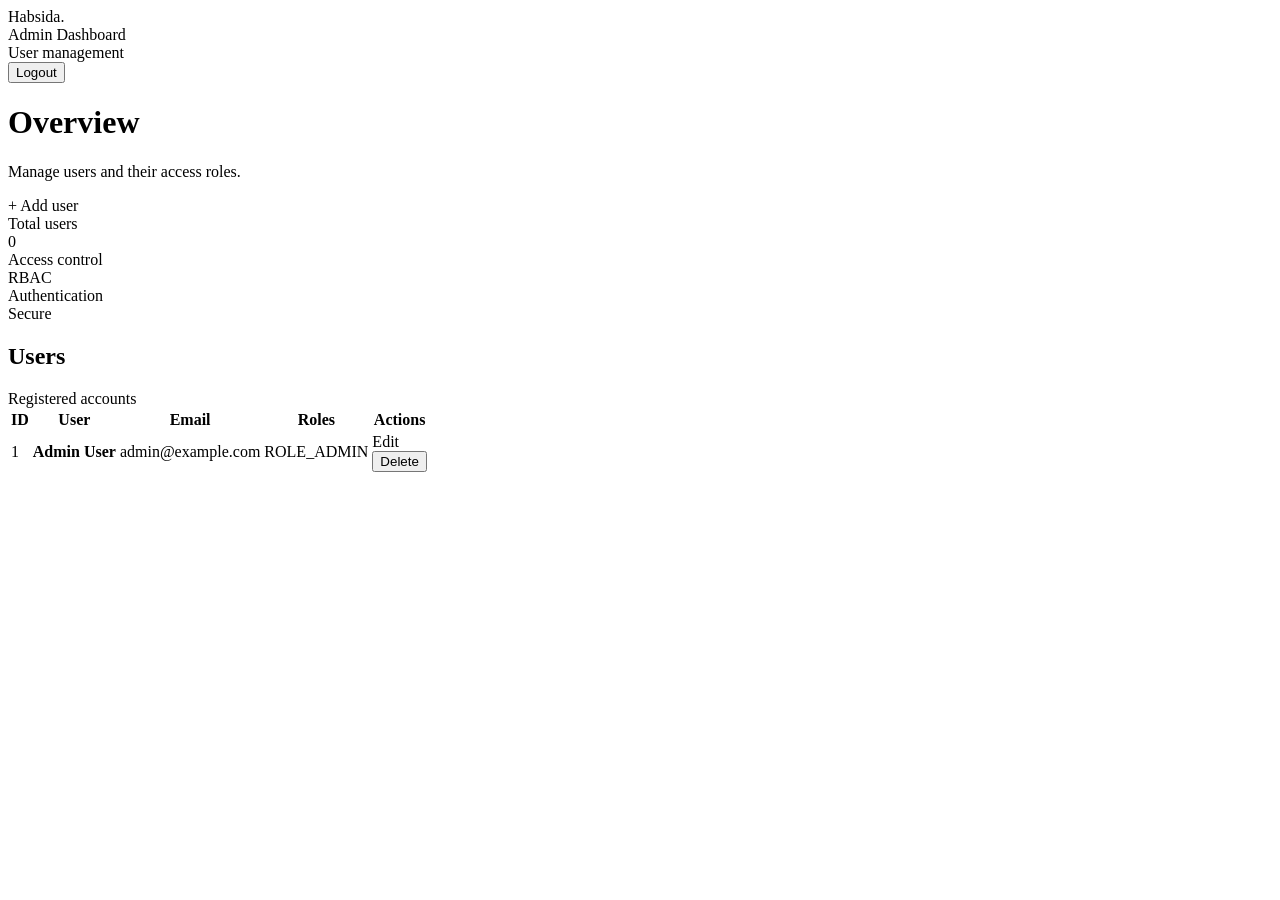
==== src/main/resources/templates/admin.html @ 2ce230bf "Admin and user roles task completed" ====
<!DOCTYPE html>
<html lang="en"
      xmlns:th="http://www.thymeleaf.org">

<head>
    <meta charset="UTF-8">
    <meta name="viewport"
          content="width=device-width, initial-scale=1.0">

    <title>Admin Dashboard</title>

    <link rel="stylesheet"
          th:href="@{/css/style.css}">
</head>

<body>

<div class="dashboard">

    <header class="topbar">

        <div class="topbar-left">

            <div class="brand">
                Habsida<span>.</span>
            </div>

            <div>
                <div class="page-title">
                    Admin Dashboard
                </div>

                <div class="page-subtitle">
                    User management
                </div>
            </div>

        </div>

        <form class="logout-form"
              th:action="@{/logout}"
              method="post">

            <button class="logout-btn"
                    type="submit">
                Logout
            </button>

        </form>

    </header>

    <main class="dashboard-container">

        <div class="dashboard-header">

            <div>
                <h1>Overview</h1>

                <p>
                    Manage users and their access roles.
                </p>
            </div>

            <a class="btn btn-primary"
               th:href="@{/admin/new}">
                + Add user
            </a>

        </div>

        <div class="stats">

            <div class="stat-card">

                <div class="stat-label">
                    Total users
                </div>

                <div class="stat-value"
                     th:text="${users.size()}">
                    0
                </div>

            </div>

            <div class="stat-card">

                <div class="stat-label">
                    Access control
                </div>

                <div class="stat-value">
                    RBAC
                </div>

            </div>

            <div class="stat-card">

                <div class="stat-label">
                    Authentication
                </div>

                <div class="stat-value">
                    Secure
                </div>

            </div>

        </div>

        <div class="card">

            <div class="card-header">

                <h2>Users</h2>

                <span class="page-subtitle">
                    Registered accounts
                </span>

            </div>

            <div class="table-wrapper">

                <table>

                    <thead>

                    <tr>
                        <th>ID</th>
                        <th>User</th>
                        <th>Email</th>
                        <th>Roles</th>
                        <th>Actions</th>
                    </tr>

                    </thead>

                    <tbody>

                    <tr th:each="user : ${users}">

                        <td th:text="${user.id}">
                            1
                        </td>

                        <td>
                            <strong
                                    th:text="${user.firstName + ' ' + user.lastName}">
                                Admin User
                            </strong>
                        </td>

                        <td th:text="${user.email}">
                            admin@example.com
                        </td>

                        <td>

                            <span class="role-badge"
                                  th:each="role : ${user.roles}"
                                  th:text="${role.name}">
                                ROLE_ADMIN
                            </span>

                        </td>

                        <td>

                            <div class="action-group">

                                <a class="action-link"
                                   th:href="@{/admin/edit/{id}(id=${user.id})}">
                                    Edit
                                </a>

                                <form
                                        th:action="@{/admin/delete/{id}(id=${user.id})}"
                                        method="post">

                                    <button class="action-delete"
                                            type="submit">
                                        Delete
                                    </button>

                                </form>

                            </div>

                        </td>

                    </tr>

                    </tbody>

                </table>

            </div>

        </div>

    </main>

</div>

</body>
</html>
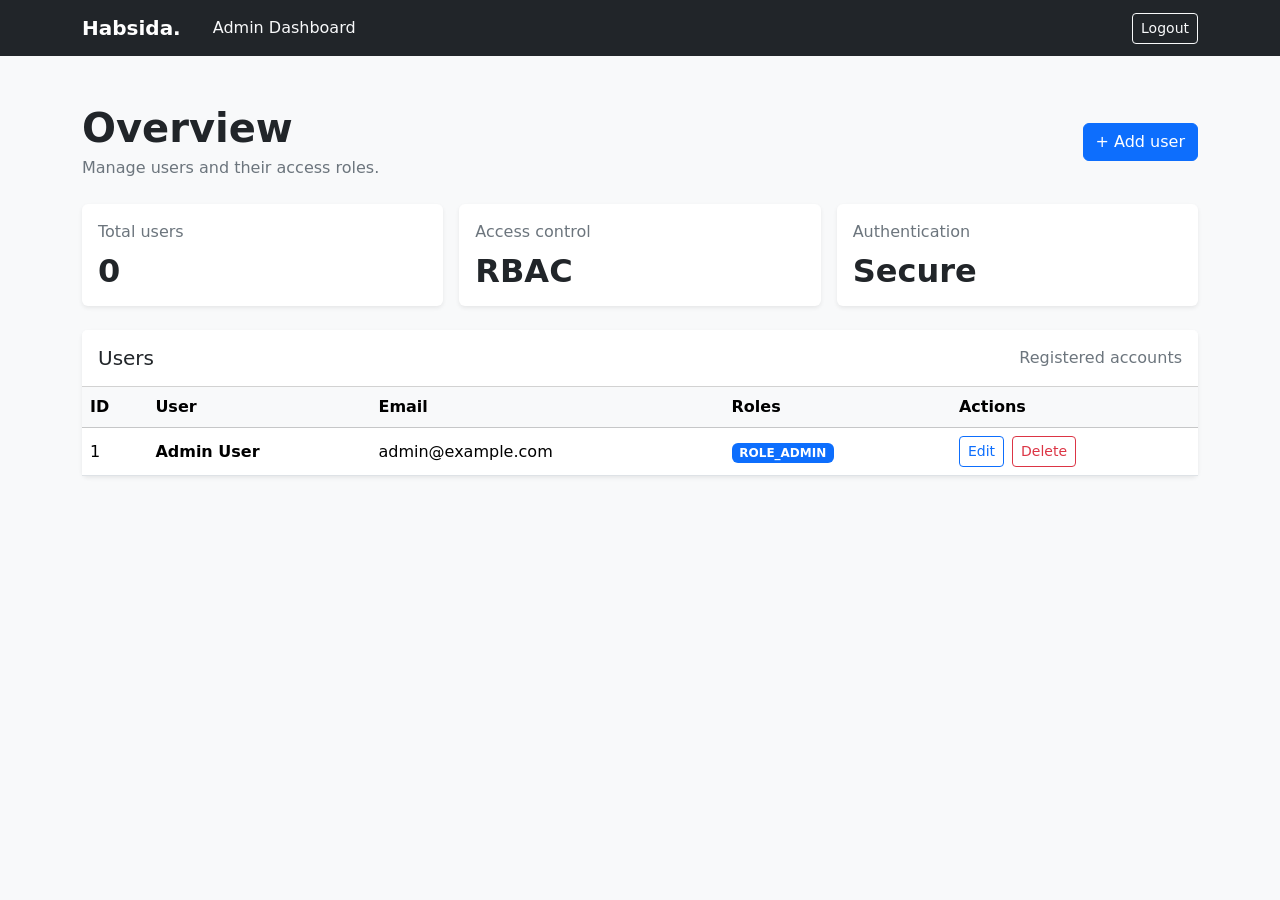
==== commit fe8f4dc8: "Add Bootstrap styling to existing pages" ====
--- a/src/main/resources/templates/admin.html
+++ b/src/main/resources/templates/admin.html
@@ -9,201 +9,245 @@
 
     <title>Admin Dashboard</title>
 
-    <link rel="stylesheet"
-          th:href="@{/css/style.css}">
+    <!-- Bootstrap CSS -->
+    <link href="https://cdn.jsdelivr.net/npm/bootstrap@5.3.8/dist/css/bootstrap.min.css"
+          rel="stylesheet">
 </head>
 
-<body>
-
-<div class="dashboard">
-
-    <header class="topbar">
-
-        <div class="topbar-left">
-
-            <div class="brand">
-                Habsida<span>.</span>
-            </div>
-
-            <div>
-                <div class="page-title">
-                    Admin Dashboard
-                </div>
-
-                <div class="page-subtitle">
-                    User management
-                </div>
-            </div>
-
-        </div>
-
-        <form class="logout-form"
-              th:action="@{/logout}"
-              method="post">
-
-            <button class="logout-btn"
+<body class="bg-light">
+
+<!-- Navbar -->
+<nav class="navbar navbar-dark bg-dark">
+    <div class="container">
+
+        <div class="d-flex align-items-center gap-3">
+
+            <a class="navbar-brand fw-bold mb-0"
+               th:href="@{/admin}">
+                Habsida.
+            </a>
+
+            <span class="navbar-text text-light">
+                Admin Dashboard
+            </span>
+
+        </div>
+
+        <form th:action="@{/logout}"
+              method="post"
+              class="m-0">
+
+            <button class="btn btn-outline-light btn-sm"
                     type="submit">
                 Logout
             </button>
 
         </form>
 
-    </header>
-
-    <main class="dashboard-container">
-
-        <div class="dashboard-header">
-
-            <div>
-                <h1>Overview</h1>
-
-                <p>
-                    Manage users and their access roles.
-                </p>
-            </div>
-
-            <a class="btn btn-primary"
-               th:href="@{/admin/new}">
-                + Add user
-            </a>
-
-        </div>
-
-        <div class="stats">
-
-            <div class="stat-card">
-
-                <div class="stat-label">
-                    Total users
+    </div>
+</nav>
+
+
+<!-- Main content -->
+<main class="container py-5">
+
+    <!-- Header -->
+    <div class="d-flex flex-column flex-md-row
+                justify-content-between align-items-md-center
+                gap-3 mb-4">
+
+        <div>
+            <h1 class="fw-bold mb-1">
+                Overview
+            </h1>
+
+            <p class="text-secondary mb-0">
+                Manage users and their access roles.
+            </p>
+        </div>
+
+        <a class="btn btn-primary"
+           th:href="@{/admin/new}">
+            + Add user
+        </a>
+
+    </div>
+
+
+    <!-- Statistics -->
+    <div class="row g-3 mb-4">
+
+        <div class="col-md-4">
+
+            <div class="card border-0 shadow-sm h-100">
+
+                <div class="card-body">
+
+                    <p class="text-secondary mb-2">
+                        Total users
+                    </p>
+
+                    <h2 class="fw-bold mb-0"
+                        th:text="${users.size()}">
+                        0
+                    </h2>
+
                 </div>
 
-                <div class="stat-value"
-                     th:text="${users.size()}">
-                    0
+            </div>
+
+        </div>
+
+
+        <div class="col-md-4">
+
+            <div class="card border-0 shadow-sm h-100">
+
+                <div class="card-body">
+
+                    <p class="text-secondary mb-2">
+                        Access control
+                    </p>
+
+                    <h2 class="fw-bold mb-0">
+                        RBAC
+                    </h2>
+
                 </div>
 
             </div>
 
-            <div class="stat-card">
-
-                <div class="stat-label">
-                    Access control
+        </div>
+
+
+        <div class="col-md-4">
+
+            <div class="card border-0 shadow-sm h-100">
+
+                <div class="card-body">
+
+                    <p class="text-secondary mb-2">
+                        Authentication
+                    </p>
+
+                    <h2 class="fw-bold mb-0">
+                        Secure
+                    </h2>
+
                 </div>
 
-                <div class="stat-value">
-                    RBAC
-                </div>
-
-            </div>
-
-            <div class="stat-card">
-
-                <div class="stat-label">
-                    Authentication
-                </div>
-
-                <div class="stat-value">
-                    Secure
-                </div>
-
-            </div>
-
-        </div>
-
-        <div class="card">
-
-            <div class="card-header">
-
-                <h2>Users</h2>
-
-                <span class="page-subtitle">
+            </div>
+
+        </div>
+
+    </div>
+
+
+    <!-- Users table -->
+    <div class="card border-0 shadow-sm">
+
+        <div class="card-header bg-white py-3">
+
+            <div class="d-flex justify-content-between
+                        align-items-center">
+
+                <h2 class="h5 mb-0">
+                    Users
+                </h2>
+
+                <span class="text-secondary">
                     Registered accounts
                 </span>
 
             </div>
 
-            <div class="table-wrapper">
-
-                <table>
-
-                    <thead>
-
-                    <tr>
-                        <th>ID</th>
-                        <th>User</th>
-                        <th>Email</th>
-                        <th>Roles</th>
-                        <th>Actions</th>
-                    </tr>
-
-                    </thead>
-
-                    <tbody>
-
-                    <tr th:each="user : ${users}">
-
-                        <td th:text="${user.id}">
-                            1
-                        </td>
-
-                        <td>
-                            <strong
-                                    th:text="${user.firstName + ' ' + user.lastName}">
-                                Admin User
-                            </strong>
-                        </td>
-
-                        <td th:text="${user.email}">
-                            admin@example.com
-                        </td>
-
-                        <td>
-
-                            <span class="role-badge"
-                                  th:each="role : ${user.roles}"
-                                  th:text="${role.name}">
-                                ROLE_ADMIN
-                            </span>
-
-                        </td>
-
-                        <td>
-
-                            <div class="action-group">
-
-                                <a class="action-link"
-                                   th:href="@{/admin/edit/{id}(id=${user.id})}">
-                                    Edit
-                                </a>
-
-                                <form
-                                        th:action="@{/admin/delete/{id}(id=${user.id})}"
-                                        method="post">
-
-                                    <button class="action-delete"
-                                            type="submit">
-                                        Delete
-                                    </button>
-
-                                </form>
-
-                            </div>
-
-                        </td>
-
-                    </tr>
-
-                    </tbody>
-
-                </table>
-
-            </div>
-
-        </div>
-
-    </main>
-
-</div>
+        </div>
+
+
+        <div class="table-responsive">
+
+            <table class="table table-hover align-middle mb-0">
+
+                <thead class="table-light">
+
+                <tr>
+                    <th>ID</th>
+                    <th>User</th>
+                    <th>Email</th>
+                    <th>Roles</th>
+                    <th>Actions</th>
+                </tr>
+
+                </thead>
+
+                <tbody>
+
+                <tr th:each="user : ${users}">
+
+                    <td th:text="${user.id}">
+                        1
+                    </td>
+
+                    <td>
+                        <strong th:text="${user.firstName + ' ' + user.lastName}">
+                            Admin User
+                        </strong>
+                    </td>
+
+                    <td th:text="${user.email}">
+                        admin@example.com
+                    </td>
+
+                    <td>
+
+                        <span class="badge text-bg-primary me-1"
+                              th:each="role : ${user.roles}"
+                              th:text="${role.name}">
+                            ROLE_ADMIN
+                        </span>
+
+                    </td>
+
+                    <td>
+
+                        <div class="d-flex gap-2">
+
+                            <a class="btn btn-outline-primary btn-sm"
+                               th:href="@{/admin/edit/{id}(id=${user.id})}">
+                                Edit
+                            </a>
+
+                            <form th:action="@{/admin/delete/{id}(id=${user.id})}"
+                                  method="post"
+                                  class="m-0">
+
+                                <button class="btn btn-outline-danger btn-sm"
+                                        type="submit">
+                                    Delete
+                                </button>
+
+                            </form>
+
+                        </div>
+
+                    </td>
+
+                </tr>
+
+                </tbody>
+
+            </table>
+
+        </div>
+
+    </div>
+
+</main>
+
+
+<!-- Bootstrap JS -->
+<script src="https://cdn.jsdelivr.net/npm/bootstrap@5.3.8/dist/js/bootstrap.bundle.min.js">
+</script>
 
 </body>
 </html>
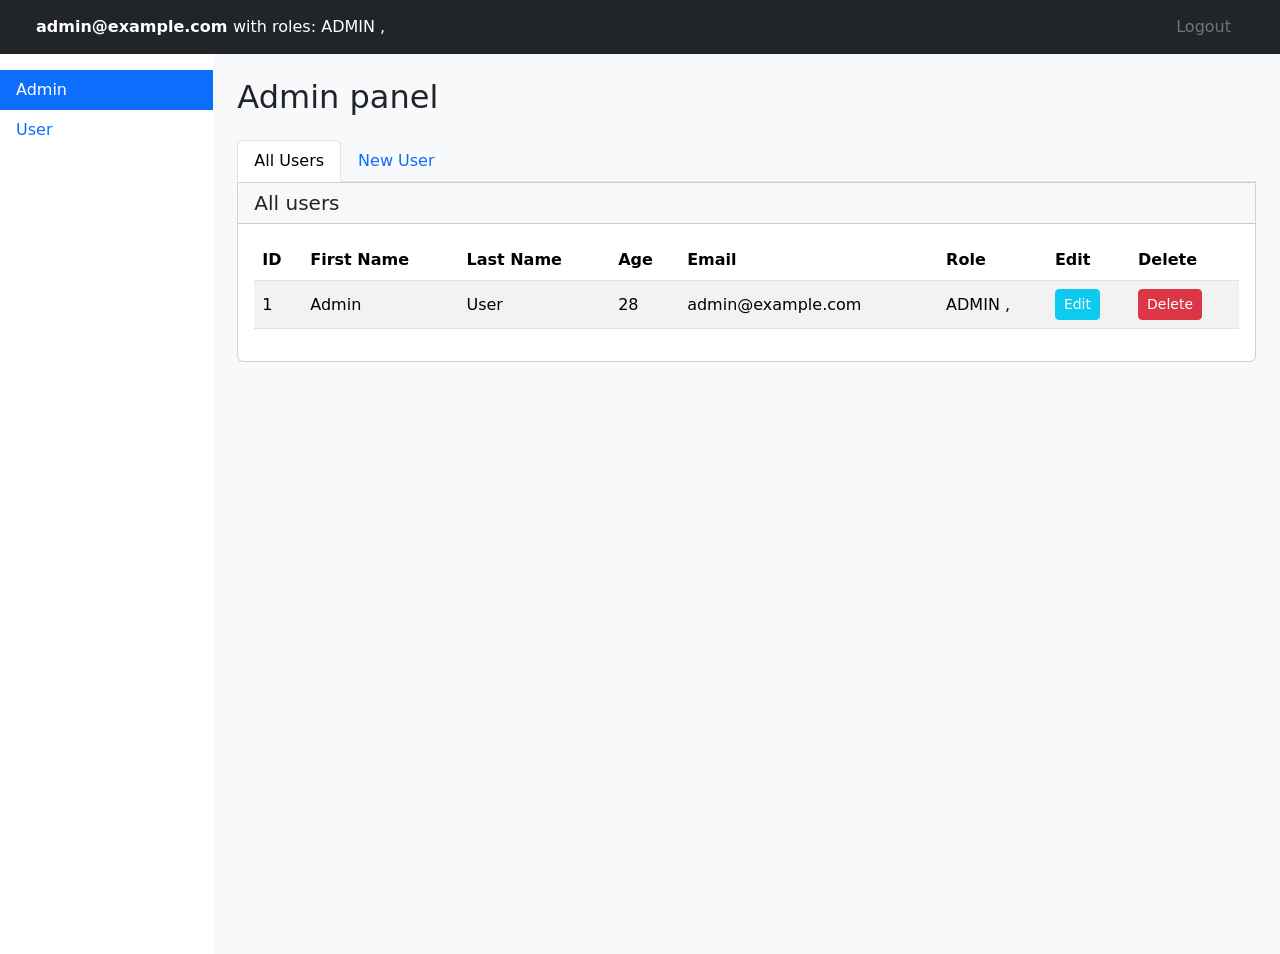
==== commit a5cf39b9: "Fix: admin layout and user edit delete modals" ====
--- a/src/main/resources/templates/admin.html
+++ b/src/main/resources/templates/admin.html
@@ -4,31 +4,42 @@
 
 <head>
     <meta charset="UTF-8">
+
     <meta name="viewport"
           content="width=device-width, initial-scale=1.0">
 
-    <title>Admin Dashboard</title>
-
-    <!-- Bootstrap CSS -->
+    <title>Admin Panel</title>
+
     <link href="https://cdn.jsdelivr.net/npm/bootstrap@5.3.8/dist/css/bootstrap.min.css"
           rel="stylesheet">
 </head>
 
-<body class="bg-light">
-
-<!-- Navbar -->
-<nav class="navbar navbar-dark bg-dark">
-    <div class="container">
-
-        <div class="d-flex align-items-center gap-3">
-
-            <a class="navbar-brand fw-bold mb-0"
-               th:href="@{/admin}">
-                Habsida.
-            </a>
-
-            <span class="navbar-text text-light">
-                Admin Dashboard
+<body>
+
+<nav class="navbar navbar-dark bg-dark px-4">
+
+    <div class="container-fluid">
+
+        <div class="text-white">
+
+            <strong th:text="${authenticatedUser.email}">
+                admin@example.com
+            </strong>
+
+            <span> with roles: </span>
+
+            <span th:each="role, stat : ${authenticatedUser.roles}">
+
+                <span th:text="${#strings.replace(
+                        role.name,
+                        'ROLE_',
+                        ''
+                )}">
+                    ADMIN
+                </span>
+
+                <span th:if="${!stat.last}">, </span>
+
             </span>
 
         </div>
@@ -37,215 +48,735 @@
               method="post"
               class="m-0">
 
-            <button class="btn btn-outline-light btn-sm"
-                    type="submit">
+            <button type="submit"
+                    class="btn btn-link text-secondary text-decoration-none">
                 Logout
             </button>
 
         </form>
 
     </div>
+
 </nav>
 
-
-<!-- Main content -->
-<main class="container py-5">
-
-    <!-- Header -->
-    <div class="d-flex flex-column flex-md-row
-                justify-content-between align-items-md-center
-                gap-3 mb-4">
-
-        <div>
-            <h1 class="fw-bold mb-1">
-                Overview
+<div class="container-fluid">
+
+    <div class="row">
+
+        <aside class="col-md-2 px-0 pt-3 min-vh-100 bg-white">
+
+            <div class="nav flex-column nav-pills">
+
+                <a class="nav-link active rounded-0"
+                   th:href="@{/admin}">
+                    Admin
+                </a>
+
+                <a class="nav-link rounded-0"
+                   th:href="@{/user}">
+                    User
+                </a>
+
+            </div>
+
+        </aside>
+
+        <main class="col-md-10 bg-light min-vh-100 p-4">
+
+            <h1 class="h2 mb-4">
+                Admin panel
             </h1>
 
-            <p class="text-secondary mb-0">
-                Manage users and their access roles.
-            </p>
-        </div>
-
-        <a class="btn btn-primary"
-           th:href="@{/admin/new}">
-            + Add user
-        </a>
+            <ul class="nav nav-tabs"
+                id="adminTabs"
+                role="tablist">
+
+                <li class="nav-item"
+                    role="presentation">
+
+                    <button class="nav-link active"
+                            id="users-tab"
+                            data-bs-toggle="tab"
+                            data-bs-target="#users-pane"
+                            type="button"
+                            role="tab">
+
+                        All Users
+
+                    </button>
+
+                </li>
+
+                <li class="nav-item"
+                    role="presentation">
+
+                    <button class="nav-link"
+                            id="new-user-tab"
+                            data-bs-toggle="tab"
+                            data-bs-target="#new-user-pane"
+                            type="button"
+                            role="tab">
+
+                        New User
+
+                    </button>
+
+                </li>
+
+            </ul>
+
+            <div class="tab-content">
+
+                <div class="tab-pane fade show active"
+                     id="users-pane"
+                     role="tabpanel">
+
+                    <div class="card rounded-0 rounded-bottom">
+
+                        <div class="card-header">
+
+                            <h5 class="mb-0">
+                                All users
+                            </h5>
+
+                        </div>
+
+                        <div class="card-body">
+
+                            <div class="table-responsive">
+
+                                <table class="table table-striped align-middle">
+
+                                    <thead>
+
+                                    <tr>
+                                        <th>ID</th>
+                                        <th>First Name</th>
+                                        <th>Last Name</th>
+                                        <th>Age</th>
+                                        <th>Email</th>
+                                        <th>Role</th>
+                                        <th>Edit</th>
+                                        <th>Delete</th>
+                                    </tr>
+
+                                    </thead>
+
+                                    <tbody>
+
+                                    <tr th:each="currentUser : ${users}">
+
+                                        <td th:text="${currentUser.id}">
+                                            1
+                                        </td>
+
+                                        <td th:text="${currentUser.firstName}">
+                                            Admin
+                                        </td>
+
+                                        <td th:text="${currentUser.lastName}">
+                                            User
+                                        </td>
+
+                                        <td th:text="${currentUser.age}">
+                                            28
+                                        </td>
+
+                                        <td th:text="${currentUser.email}">
+                                            admin@example.com
+                                        </td>
+
+                                        <td>
+
+                                            <span th:each="role, stat : ${currentUser.roles}">
+
+                                                <span th:text="${#strings.replace(
+                                                        role.name,
+                                                        'ROLE_',
+                                                        ''
+                                                )}">
+                                                    ADMIN
+                                                </span>
+
+                                                <span th:if="${!stat.last}">, </span>
+
+                                            </span>
+
+                                        </td>
+
+                                        <td>
+
+                                            <button type="button"
+                                                    class="btn btn-info btn-sm text-white"
+                                                    data-bs-toggle="modal"
+                                                    th:data-bs-target="'#editModal' + ${currentUser.id}">
+
+                                                Edit
+
+                                            </button>
+
+                                        </td>
+
+                                        <td>
+
+                                            <button type="button"
+                                                    class="btn btn-danger btn-sm"
+                                                    data-bs-toggle="modal"
+                                                    th:data-bs-target="'#deleteModal' + ${currentUser.id}">
+
+                                                Delete
+
+                                            </button>
+
+                                        </td>
+
+                                    </tr>
+
+                                    </tbody>
+
+                                </table>
+
+                            </div>
+
+                        </div>
+
+                    </div>
+
+                    <th:block th:each="currentUser : ${users}">
+
+                        <div class="modal fade"
+                             th:id="'editModal' + ${currentUser.id}"
+                             tabindex="-1"
+                             aria-hidden="true">
+
+                            <div class="modal-dialog">
+
+                                <div class="modal-content">
+
+                                    <div class="modal-header">
+
+                                        <h5 class="modal-title">
+                                            Edit user
+                                        </h5>
+
+                                        <button type="button"
+                                                class="btn-close"
+                                                data-bs-dismiss="modal"
+                                                aria-label="Close">
+                                        </button>
+
+                                    </div>
+
+                                    <form th:action="@{/admin/save}"
+                                          method="post">
+
+                                        <div class="modal-body">
+
+                                            <div class="mb-3">
+
+                                                <label class="form-label fw-bold">
+                                                    ID
+                                                </label>
+
+                                                <input type="text"
+                                                       class="form-control"
+                                                       th:value="${currentUser.id}"
+                                                       disabled>
+
+                                                <input type="hidden"
+                                                       name="id"
+                                                       th:value="${currentUser.id}">
+
+                                            </div>
+
+                                            <div class="mb-3">
+
+                                                <label class="form-label fw-bold">
+                                                    First name
+                                                </label>
+
+                                                <input type="text"
+                                                       class="form-control"
+                                                       name="firstName"
+                                                       th:value="${currentUser.firstName}"
+                                                       required>
+
+                                            </div>
+
+                                            <div class="mb-3">
+
+                                                <label class="form-label fw-bold">
+                                                    Last name
+                                                </label>
+
+                                                <input type="text"
+                                                       class="form-control"
+                                                       name="lastName"
+                                                       th:value="${currentUser.lastName}"
+                                                       required>
+
+                                            </div>
+
+                                            <div class="mb-3">
+
+                                                <label class="form-label fw-bold">
+                                                    Age
+                                                </label>
+
+                                                <input type="number"
+                                                       class="form-control"
+                                                       name="age"
+                                                       th:value="${currentUser.age}"
+                                                       required>
+
+                                            </div>
+
+                                            <div class="mb-3">
+
+                                                <label class="form-label fw-bold">
+                                                    Email
+                                                </label>
+
+                                                <input type="email"
+                                                       class="form-control"
+                                                       name="email"
+                                                       th:value="${currentUser.email}"
+                                                       required>
+
+                                            </div>
+
+                                            <div class="mb-3">
+
+                                                <label class="form-label fw-bold">
+                                                    Password
+                                                </label>
+
+                                                <input type="password"
+                                                       class="form-control"
+                                                       name="password"
+                                                       value=""
+                                                       autocomplete="new-password">
+
+                                                <div class="form-text">
+                                                    Leave blank to keep the current password.
+                                                </div>
+
+                                            </div>
+
+                                            <div class="mb-3">
+
+                                                <label class="form-label fw-bold">
+                                                    Role
+                                                </label>
+
+                                                <div class="border rounded p-3 bg-light">
+
+                                                    <div class="form-check mb-2"
+                                                         th:each="role : ${roles}">
+
+                                                        <input class="form-check-input"
+                                                               type="checkbox"
+                                                               name="roles"
+                                                               th:id="'edit-role-' + ${currentUser.id} + '-' + ${role.id}"
+                                                               th:value="${role.id}"
+                                                               th:checked="${currentUser.roles.contains(role)}">
+
+                                                        <label class="form-check-label"
+                                                               th:for="'edit-role-' + ${currentUser.id} + '-' + ${role.id}"
+                                                               th:text="${#strings.replace(
+                                                                       role.name,
+                                                                       'ROLE_',
+                                                                       ''
+                                                               )}">
+                                                            USER
+                                                        </label>
+
+                                                    </div>
+
+                                                </div>
+
+                                            </div>
+
+                                        </div>
+
+                                        <div class="modal-footer">
+
+                                            <button type="button"
+                                                    class="btn btn-secondary"
+                                                    data-bs-dismiss="modal">
+
+                                                Close
+
+                                            </button>
+
+                                            <button type="submit"
+                                                    class="btn btn-primary">
+
+                                                Edit
+
+                                            </button>
+
+                                        </div>
+
+                                    </form>
+
+                                </div>
+
+                            </div>
+
+                        </div>
+
+                        <div class="modal fade"
+                             th:id="'deleteModal' + ${currentUser.id}"
+                             tabindex="-1"
+                             aria-hidden="true">
+
+                            <div class="modal-dialog">
+
+                                <div class="modal-content">
+
+                                    <div class="modal-header">
+
+                                        <h5 class="modal-title">
+                                            Delete user
+                                        </h5>
+
+                                        <button type="button"
+                                                class="btn-close"
+                                                data-bs-dismiss="modal"
+                                                aria-label="Close">
+                                        </button>
+
+                                    </div>
+
+                                    <form th:action="@{/admin/delete/{id}(id=${currentUser.id})}"
+                                          method="post">
+
+                                        <div class="modal-body">
+
+                                            <div class="mb-3">
+
+                                                <label class="form-label fw-bold">
+                                                    ID
+                                                </label>
+
+                                                <input type="text"
+                                                       class="form-control"
+                                                       th:value="${currentUser.id}"
+                                                       disabled>
+
+                                            </div>
+
+                                            <div class="mb-3">
+
+                                                <label class="form-label fw-bold">
+                                                    First name
+                                                </label>
+
+                                                <input type="text"
+                                                       class="form-control"
+                                                       th:value="${currentUser.firstName}"
+                                                       disabled>
+
+                                            </div>
+
+                                            <div class="mb-3">
+
+                                                <label class="form-label fw-bold">
+                                                    Last name
+                                                </label>
+
+                                                <input type="text"
+                                                       class="form-control"
+                                                       th:value="${currentUser.lastName}"
+                                                       disabled>
+
+                                            </div>
+
+                                            <div class="mb-3">
+
+                                                <label class="form-label fw-bold">
+                                                    Age
+                                                </label>
+
+                                                <input type="number"
+                                                       class="form-control"
+                                                       th:value="${currentUser.age}"
+                                                       disabled>
+
+                                            </div>
+
+                                            <div class="mb-3">
+
+                                                <label class="form-label fw-bold">
+                                                    Email
+                                                </label>
+
+                                                <input type="email"
+                                                       class="form-control"
+                                                       th:value="${currentUser.email}"
+                                                       disabled>
+
+                                            </div>
+
+                                            <div class="mb-3">
+
+                                                <label class="form-label fw-bold">
+                                                    Role
+                                                </label>
+
+                                                <div class="form-control bg-light">
+
+                                                    <span th:each="role, stat : ${currentUser.roles}">
+
+                                                        <span th:text="${#strings.replace(
+                                                                role.name,
+                                                                'ROLE_',
+                                                                ''
+                                                        )}">
+                                                            USER
+                                                        </span>
+
+                                                        <span th:if="${!stat.last}">, </span>
+
+                                                    </span>
+
+                                                </div>
+
+                                            </div>
+
+                                        </div>
+
+                                        <div class="modal-footer">
+
+                                            <button type="button"
+                                                    class="btn btn-secondary"
+                                                    data-bs-dismiss="modal">
+
+                                                Close
+
+                                            </button>
+
+                                            <button type="submit"
+                                                    class="btn btn-danger">
+
+                                                Delete
+
+                                            </button>
+
+                                        </div>
+
+                                    </form>
+
+                                </div>
+
+                            </div>
+
+                        </div>
+
+                    </th:block>
+
+                </div>
+
+                <div class="tab-pane fade"
+                     id="new-user-pane"
+                     role="tabpanel">
+
+                    <div class="card rounded-0 rounded-bottom">
+
+                        <div class="card-header">
+
+                            <h5 class="mb-0">
+                                Add new user
+                            </h5>
+
+                        </div>
+
+                        <div class="card-body">
+
+                            <div class="row justify-content-center">
+
+                                <div class="col-md-5">
+
+                                    <form th:action="@{/admin/save}"
+                                          th:object="${user}"
+                                          method="post">
+
+                                        <div class="mb-3">
+
+                                            <label for="firstName"
+                                                   class="form-label fw-bold">
+                                                First name
+                                            </label>
+
+                                            <input id="firstName"
+                                                   type="text"
+                                                   class="form-control"
+                                                   th:field="*{firstName}"
+                                                   required
+                                                   th:classappend="${#fields.hasErrors('firstName')}
+                                                   ? 'is-invalid' : ''">
+
+                                            <div class="invalid-feedback"
+                                                 th:if="${#fields.hasErrors('firstName')}"
+                                                 th:errors="*{firstName}">
+                                                First name error
+                                            </div>
+
+                                        </div>
+
+                                        <div class="mb-3">
+
+                                            <label for="lastName"
+                                                   class="form-label fw-bold">
+                                                Last name
+                                            </label>
+
+                                            <input id="lastName"
+                                                   type="text"
+                                                   class="form-control"
+                                                   th:field="*{lastName}"
+                                                   required
+                                                   th:classappend="${#fields.hasErrors('lastName')}
+                                                   ? 'is-invalid' : ''">
+
+                                            <div class="invalid-feedback"
+                                                 th:if="${#fields.hasErrors('lastName')}"
+                                                 th:errors="*{lastName}">
+                                                Last name error
+                                            </div>
+
+                                        </div>
+
+                                        <div class="mb-3">
+
+                                            <label for="age"
+                                                   class="form-label fw-bold">
+                                                Age
+                                            </label>
+
+                                            <input id="age"
+                                                   type="number"
+                                                   class="form-control"
+                                                   th:field="*{age}"
+                                                   required
+                                                   th:classappend="${#fields.hasErrors('age')}
+                                                   ? 'is-invalid' : ''">
+
+                                            <div class="invalid-feedback"
+                                                 th:if="${#fields.hasErrors('age')}"
+                                                 th:errors="*{age}">
+                                                Age error
+                                            </div>
+
+                                        </div>
+
+                                        <div class="mb-3">
+
+                                            <label for="email"
+                                                   class="form-label fw-bold">
+                                                Email
+                                            </label>
+
+                                            <input id="email"
+                                                   type="email"
+                                                   class="form-control"
+                                                   th:field="*{email}"
+                                                   required
+                                                   th:classappend="${#fields.hasErrors('email')}
+                                                   ? 'is-invalid' : ''">
+
+                                            <div class="invalid-feedback"
+                                                 th:if="${#fields.hasErrors('email')}"
+                                                 th:errors="*{email}">
+                                                Email error
+                                            </div>
+
+                                        </div>
+
+                                        <div class="mb-3">
+
+                                            <label for="password"
+                                                   class="form-label fw-bold">
+                                                Password
+                                            </label>
+
+                                            <input id="password"
+                                                   type="password"
+                                                   class="form-control"
+                                                   th:field="*{password}"
+                                                   autocomplete="new-password"
+                                                   required
+                                                   th:classappend="${#fields.hasErrors('password')}
+                                                   ? 'is-invalid' : ''">
+
+                                            <div class="invalid-feedback"
+                                                 th:if="${#fields.hasErrors('password')}"
+                                                 th:errors="*{password}">
+                                                Password error
+                                            </div>
+
+                                        </div>
+
+                                        <div class="mb-3">
+
+                                            <label class="form-label fw-bold">
+                                                Role
+                                            </label>
+
+                                            <div class="border rounded p-3 bg-light">
+
+                                                <div class="form-check mb-2"
+                                                     th:each="role : ${roles}">
+
+                                                    <input class="form-check-input"
+                                                           type="checkbox"
+                                                           th:field="*{roles}"
+                                                           th:value="${role.id}">
+
+                                                    <label class="form-check-label"
+                                                           th:for="${#ids.prev('roles')}"
+                                                           th:text="${#strings.replace(
+                                                                   role.name,
+                                                                   'ROLE_',
+                                                                   ''
+                                                           )}">
+                                                        USER
+                                                    </label>
+
+                                                </div>
+
+                                            </div>
+
+                                        </div>
+
+                                        <button type="submit"
+                                                class="btn btn-success">
+
+                                            Add new user
+
+                                        </button>
+
+                                    </form>
+
+                                </div>
+
+                            </div>
+
+                        </div>
+
+                    </div>
+
+                </div>
+
+            </div>
+
+        </main>
 
     </div>
 
-
-    <!-- Statistics -->
-    <div class="row g-3 mb-4">
-
-        <div class="col-md-4">
-
-            <div class="card border-0 shadow-sm h-100">
-
-                <div class="card-body">
-
-                    <p class="text-secondary mb-2">
-                        Total users
-                    </p>
-
-                    <h2 class="fw-bold mb-0"
-                        th:text="${users.size()}">
-                        0
-                    </h2>
-
-                </div>
-
-            </div>
-
-        </div>
-
-
-        <div class="col-md-4">
-
-            <div class="card border-0 shadow-sm h-100">
-
-                <div class="card-body">
-
-                    <p class="text-secondary mb-2">
-                        Access control
-                    </p>
-
-                    <h2 class="fw-bold mb-0">
-                        RBAC
-                    </h2>
-
-                </div>
-
-            </div>
-
-        </div>
-
-
-        <div class="col-md-4">
-
-            <div class="card border-0 shadow-sm h-100">
-
-                <div class="card-body">
-
-                    <p class="text-secondary mb-2">
-                        Authentication
-                    </p>
-
-                    <h2 class="fw-bold mb-0">
-                        Secure
-                    </h2>
-
-                </div>
-
-            </div>
-
-        </div>
-
-    </div>
-
-
-    <!-- Users table -->
-    <div class="card border-0 shadow-sm">
-
-        <div class="card-header bg-white py-3">
-
-            <div class="d-flex justify-content-between
-                        align-items-center">
-
-                <h2 class="h5 mb-0">
-                    Users
-                </h2>
-
-                <span class="text-secondary">
-                    Registered accounts
-                </span>
-
-            </div>
-
-        </div>
-
-
-        <div class="table-responsive">
-
-            <table class="table table-hover align-middle mb-0">
-
-                <thead class="table-light">
-
-                <tr>
-                    <th>ID</th>
-                    <th>User</th>
-                    <th>Email</th>
-                    <th>Roles</th>
-                    <th>Actions</th>
-                </tr>
-
-                </thead>
-
-                <tbody>
-
-                <tr th:each="user : ${users}">
-
-                    <td th:text="${user.id}">
-                        1
-                    </td>
-
-                    <td>
-                        <strong th:text="${user.firstName + ' ' + user.lastName}">
-                            Admin User
-                        </strong>
-                    </td>
-
-                    <td th:text="${user.email}">
-                        admin@example.com
-                    </td>
-
-                    <td>
-
-                        <span class="badge text-bg-primary me-1"
-                              th:each="role : ${user.roles}"
-                              th:text="${role.name}">
-                            ROLE_ADMIN
-                        </span>
-
-                    </td>
-
-                    <td>
-
-                        <div class="d-flex gap-2">
-
-                            <a class="btn btn-outline-primary btn-sm"
-                               th:href="@{/admin/edit/{id}(id=${user.id})}">
-                                Edit
-                            </a>
-
-                            <form th:action="@{/admin/delete/{id}(id=${user.id})}"
-                                  method="post"
-                                  class="m-0">
-
-                                <button class="btn btn-outline-danger btn-sm"
-                                        type="submit">
-                                    Delete
-                                </button>
-
-                            </form>
-
-                        </div>
-
-                    </td>
-
-                </tr>
-
-                </tbody>
-
-            </table>
-
-        </div>
-
-    </div>
-
-</main>
-
-
-<!-- Bootstrap JS -->
+</div>
+
 <script src="https://cdn.jsdelivr.net/npm/bootstrap@5.3.8/dist/js/bootstrap.bundle.min.js">
 </script>
 
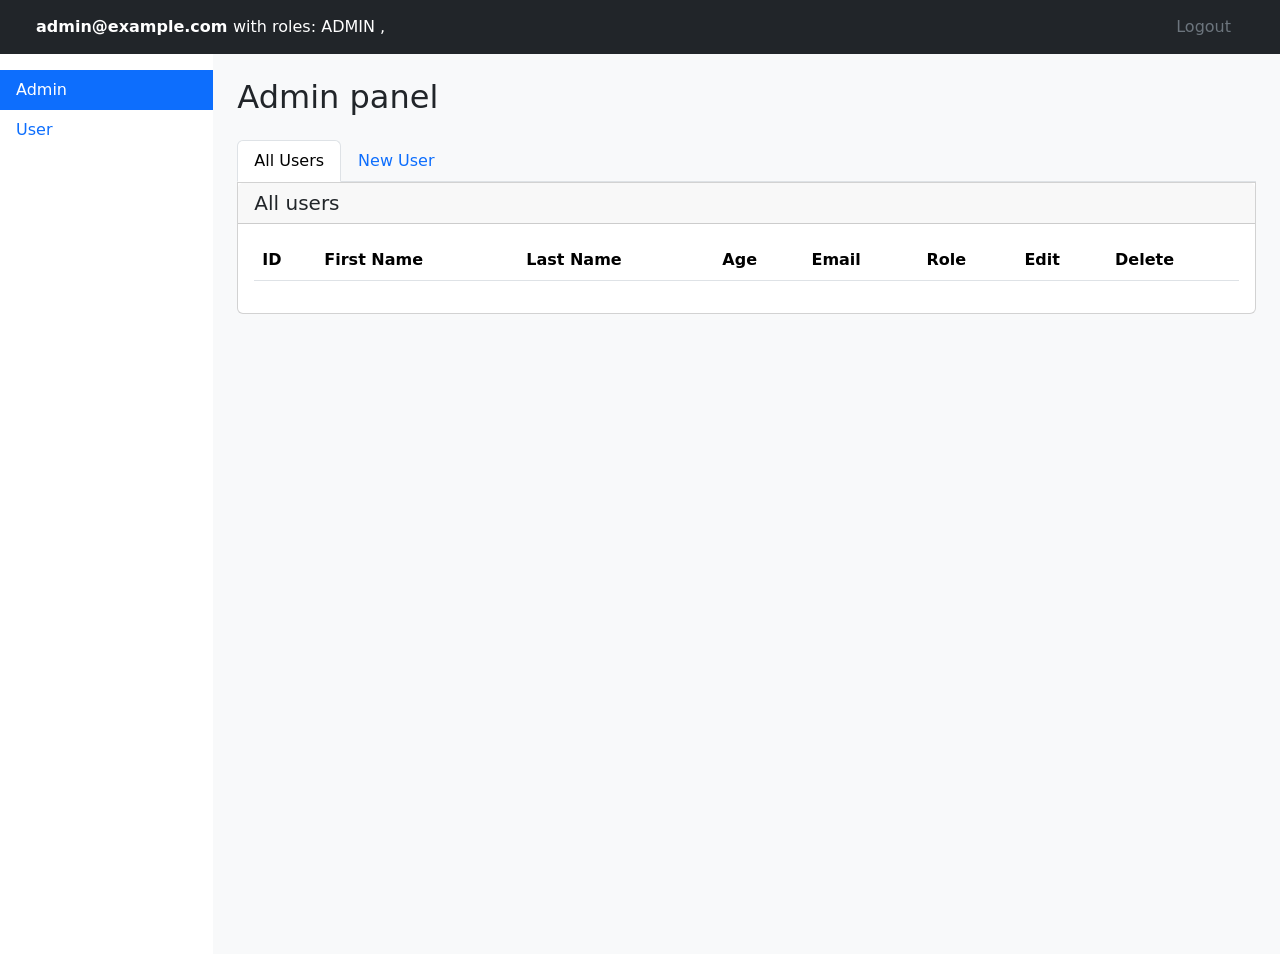
==== commit de9a3104: "Implement REST API and Fetch-based admin CRUD" ====
--- a/src/main/resources/templates/admin.html
+++ b/src/main/resources/templates/admin.html
@@ -7,6 +7,12 @@
 
     <meta name="viewport"
           content="width=device-width, initial-scale=1.0">
+
+    <meta name="_csrf"
+          th:content="${_csrf.token}">
+
+    <meta name="_csrf_header"
+          th:content="${_csrf.headerName}">
 
     <title>Admin Panel</title>
 
@@ -162,76 +168,7 @@
 
                                     </thead>
 
-                                    <tbody>
-
-                                    <tr th:each="currentUser : ${users}">
-
-                                        <td th:text="${currentUser.id}">
-                                            1
-                                        </td>
-
-                                        <td th:text="${currentUser.firstName}">
-                                            Admin
-                                        </td>
-
-                                        <td th:text="${currentUser.lastName}">
-                                            User
-                                        </td>
-
-                                        <td th:text="${currentUser.age}">
-                                            28
-                                        </td>
-
-                                        <td th:text="${currentUser.email}">
-                                            admin@example.com
-                                        </td>
-
-                                        <td>
-
-                                            <span th:each="role, stat : ${currentUser.roles}">
-
-                                                <span th:text="${#strings.replace(
-                                                        role.name,
-                                                        'ROLE_',
-                                                        ''
-                                                )}">
-                                                    ADMIN
-                                                </span>
-
-                                                <span th:if="${!stat.last}">, </span>
-
-                                            </span>
-
-                                        </td>
-
-                                        <td>
-
-                                            <button type="button"
-                                                    class="btn btn-info btn-sm text-white"
-                                                    data-bs-toggle="modal"
-                                                    th:data-bs-target="'#editModal' + ${currentUser.id}">
-
-                                                Edit
-
-                                            </button>
-
-                                        </td>
-
-                                        <td>
-
-                                            <button type="button"
-                                                    class="btn btn-danger btn-sm"
-                                                    data-bs-toggle="modal"
-                                                    th:data-bs-target="'#deleteModal' + ${currentUser.id}">
-
-                                                Delete
-
-                                            </button>
-
-                                        </td>
-
-                                    </tr>
-
+                                    <tbody id="usersTableBody">
                                     </tbody>
 
                                 </table>
@@ -242,339 +179,300 @@
 
                     </div>
 
-                    <th:block th:each="currentUser : ${users}">
-
-                        <div class="modal fade"
-                             th:id="'editModal' + ${currentUser.id}"
-                             tabindex="-1"
-                             aria-hidden="true">
-
-                            <div class="modal-dialog">
-
-                                <div class="modal-content">
-
-                                    <div class="modal-header">
-
-                                        <h5 class="modal-title">
-                                            Edit user
-                                        </h5>
+                    <div class="modal fade"
+                         id="editUserModal"
+                         tabindex="-1"
+                         aria-hidden="true">
+
+                        <div class="modal-dialog">
+
+                            <div class="modal-content">
+
+                                <div class="modal-header">
+
+                                    <h5 class="modal-title">
+                                        Edit user
+                                    </h5>
+
+                                    <button type="button"
+                                            class="btn-close"
+                                            data-bs-dismiss="modal"
+                                            aria-label="Close">
+                                    </button>
+
+                                </div>
+
+                                <form id="editUserForm">
+
+                                    <div class="modal-body">
+
+                                        <input type="hidden"
+                                               id="editUserId">
+
+                                        <div class="mb-3">
+
+                                            <label class="form-label fw-bold">
+                                                ID
+                                            </label>
+
+                                            <input type="text"
+                                                   class="form-control"
+                                                   id="editIdDisplay"
+                                                   disabled>
+
+                                        </div>
+
+                                        <div class="mb-3">
+
+                                            <label for="editFirstName"
+                                                   class="form-label fw-bold">
+                                                First name
+                                            </label>
+
+                                            <input type="text"
+                                                   class="form-control"
+                                                   id="editFirstName"
+                                                   required>
+
+                                        </div>
+
+                                        <div class="mb-3">
+
+                                            <label for="editLastName"
+                                                   class="form-label fw-bold">
+                                                Last name
+                                            </label>
+
+                                            <input type="text"
+                                                   class="form-control"
+                                                   id="editLastName"
+                                                   required>
+
+                                        </div>
+
+                                        <div class="mb-3">
+
+                                            <label for="editAge"
+                                                   class="form-label fw-bold">
+                                                Age
+                                            </label>
+
+                                            <input type="number"
+                                                   class="form-control"
+                                                   id="editAge"
+                                                   required>
+
+                                        </div>
+
+                                        <div class="mb-3">
+
+                                            <label for="editEmail"
+                                                   class="form-label fw-bold">
+                                                Email
+                                            </label>
+
+                                            <input type="email"
+                                                   class="form-control"
+                                                   id="editEmail"
+                                                   required>
+
+                                        </div>
+
+                                        <div class="mb-3">
+
+                                            <label for="editPassword"
+                                                   class="form-label fw-bold">
+                                                Password
+                                            </label>
+
+                                            <input type="password"
+                                                   class="form-control"
+                                                   id="editPassword"
+                                                   autocomplete="new-password">
+
+                                            <div class="form-text">
+                                                Leave blank to keep the current password.
+                                            </div>
+
+                                        </div>
+
+                                        <div class="mb-3">
+
+                                            <label class="form-label fw-bold">
+                                                Role
+                                            </label>
+
+                                            <div class="border rounded p-3 bg-light"
+                                                 id="editRoles">
+                                            </div>
+
+                                        </div>
+
+                                        <div class="alert alert-danger d-none"
+                                             id="editError">
+                                        </div>
+
+                                    </div>
+
+                                    <div class="modal-footer">
 
                                         <button type="button"
-                                                class="btn-close"
-                                                data-bs-dismiss="modal"
-                                                aria-label="Close">
+                                                class="btn btn-secondary"
+                                                data-bs-dismiss="modal">
+                                            Close
                                         </button>
 
+                                        <button type="submit"
+                                                class="btn btn-primary">
+                                            Edit
+                                        </button>
+
                                     </div>
 
-                                    <form th:action="@{/admin/save}"
-                                          method="post">
-
-                                        <div class="modal-body">
-
-                                            <div class="mb-3">
-
-                                                <label class="form-label fw-bold">
-                                                    ID
-                                                </label>
-
-                                                <input type="text"
-                                                       class="form-control"
-                                                       th:value="${currentUser.id}"
-                                                       disabled>
-
-                                                <input type="hidden"
-                                                       name="id"
-                                                       th:value="${currentUser.id}">
-
-                                            </div>
-
-                                            <div class="mb-3">
-
-                                                <label class="form-label fw-bold">
-                                                    First name
-                                                </label>
-
-                                                <input type="text"
-                                                       class="form-control"
-                                                       name="firstName"
-                                                       th:value="${currentUser.firstName}"
-                                                       required>
-
-                                            </div>
-
-                                            <div class="mb-3">
-
-                                                <label class="form-label fw-bold">
-                                                    Last name
-                                                </label>
-
-                                                <input type="text"
-                                                       class="form-control"
-                                                       name="lastName"
-                                                       th:value="${currentUser.lastName}"
-                                                       required>
-
-                                            </div>
-
-                                            <div class="mb-3">
-
-                                                <label class="form-label fw-bold">
-                                                    Age
-                                                </label>
-
-                                                <input type="number"
-                                                       class="form-control"
-                                                       name="age"
-                                                       th:value="${currentUser.age}"
-                                                       required>
-
-                                            </div>
-
-                                            <div class="mb-3">
-
-                                                <label class="form-label fw-bold">
-                                                    Email
-                                                </label>
-
-                                                <input type="email"
-                                                       class="form-control"
-                                                       name="email"
-                                                       th:value="${currentUser.email}"
-                                                       required>
-
-                                            </div>
-
-                                            <div class="mb-3">
-
-                                                <label class="form-label fw-bold">
-                                                    Password
-                                                </label>
-
-                                                <input type="password"
-                                                       class="form-control"
-                                                       name="password"
-                                                       value=""
-                                                       autocomplete="new-password">
-
-                                                <div class="form-text">
-                                                    Leave blank to keep the current password.
-                                                </div>
-
-                                            </div>
-
-                                            <div class="mb-3">
-
-                                                <label class="form-label fw-bold">
-                                                    Role
-                                                </label>
-
-                                                <div class="border rounded p-3 bg-light">
-
-                                                    <div class="form-check mb-2"
-                                                         th:each="role : ${roles}">
-
-                                                        <input class="form-check-input"
-                                                               type="checkbox"
-                                                               name="roles"
-                                                               th:id="'edit-role-' + ${currentUser.id} + '-' + ${role.id}"
-                                                               th:value="${role.id}"
-                                                               th:checked="${currentUser.roles.contains(role)}">
-
-                                                        <label class="form-check-label"
-                                                               th:for="'edit-role-' + ${currentUser.id} + '-' + ${role.id}"
-                                                               th:text="${#strings.replace(
-                                                                       role.name,
-                                                                       'ROLE_',
-                                                                       ''
-                                                               )}">
-                                                            USER
-                                                        </label>
-
-                                                    </div>
-
-                                                </div>
-
-                                            </div>
-
-                                        </div>
-
-                                        <div class="modal-footer">
-
-                                            <button type="button"
-                                                    class="btn btn-secondary"
-                                                    data-bs-dismiss="modal">
-
-                                                Close
-
-                                            </button>
-
-                                            <button type="submit"
-                                                    class="btn btn-primary">
-
-                                                Edit
-
-                                            </button>
-
-                                        </div>
-
-                                    </form>
+                                </form>
+
+                            </div>
+
+                        </div>
+
+                    </div>
+
+                    <div class="modal fade"
+                         id="deleteUserModal"
+                         tabindex="-1"
+                         aria-hidden="true">
+
+                        <div class="modal-dialog">
+
+                            <div class="modal-content">
+
+                                <div class="modal-header">
+
+                                    <h5 class="modal-title">
+                                        Delete user
+                                    </h5>
+
+                                    <button type="button"
+                                            class="btn-close"
+                                            data-bs-dismiss="modal"
+                                            aria-label="Close">
+                                    </button>
 
                                 </div>
 
+                                <form id="deleteUserForm">
+
+                                    <div class="modal-body">
+
+                                        <input type="hidden"
+                                               id="deleteUserId">
+
+                                        <div class="mb-3">
+
+                                            <label class="form-label fw-bold">
+                                                ID
+                                            </label>
+
+                                            <input type="text"
+                                                   class="form-control"
+                                                   id="deleteIdDisplay"
+                                                   disabled>
+
+                                        </div>
+
+                                        <div class="mb-3">
+
+                                            <label class="form-label fw-bold">
+                                                First name
+                                            </label>
+
+                                            <input type="text"
+                                                   class="form-control"
+                                                   id="deleteFirstName"
+                                                   disabled>
+
+                                        </div>
+
+                                        <div class="mb-3">
+
+                                            <label class="form-label fw-bold">
+                                                Last name
+                                            </label>
+
+                                            <input type="text"
+                                                   class="form-control"
+                                                   id="deleteLastName"
+                                                   disabled>
+
+                                        </div>
+
+                                        <div class="mb-3">
+
+                                            <label class="form-label fw-bold">
+                                                Age
+                                            </label>
+
+                                            <input type="number"
+                                                   class="form-control"
+                                                   id="deleteAge"
+                                                   disabled>
+
+                                        </div>
+
+                                        <div class="mb-3">
+
+                                            <label class="form-label fw-bold">
+                                                Email
+                                            </label>
+
+                                            <input type="email"
+                                                   class="form-control"
+                                                   id="deleteEmail"
+                                                   disabled>
+
+                                        </div>
+
+                                        <div class="mb-3">
+
+                                            <label class="form-label fw-bold">
+                                                Role
+                                            </label>
+
+                                            <input type="text"
+                                                   class="form-control"
+                                                   id="deleteRoles"
+                                                   disabled>
+
+                                        </div>
+
+                                        <div class="alert alert-danger d-none"
+                                             id="deleteError">
+                                        </div>
+
+                                    </div>
+
+                                    <div class="modal-footer">
+
+                                        <button type="button"
+                                                class="btn btn-secondary"
+                                                data-bs-dismiss="modal">
+                                            Close
+                                        </button>
+
+                                        <button type="submit"
+                                                class="btn btn-danger">
+                                            Delete
+                                        </button>
+
+                                    </div>
+
+                                </form>
+
                             </div>
 
                         </div>
 
-                        <div class="modal fade"
-                             th:id="'deleteModal' + ${currentUser.id}"
-                             tabindex="-1"
-                             aria-hidden="true">
-
-                            <div class="modal-dialog">
-
-                                <div class="modal-content">
-
-                                    <div class="modal-header">
-
-                                        <h5 class="modal-title">
-                                            Delete user
-                                        </h5>
-
-                                        <button type="button"
-                                                class="btn-close"
-                                                data-bs-dismiss="modal"
-                                                aria-label="Close">
-                                        </button>
-
-                                    </div>
-
-                                    <form th:action="@{/admin/delete/{id}(id=${currentUser.id})}"
-                                          method="post">
-
-                                        <div class="modal-body">
-
-                                            <div class="mb-3">
-
-                                                <label class="form-label fw-bold">
-                                                    ID
-                                                </label>
-
-                                                <input type="text"
-                                                       class="form-control"
-                                                       th:value="${currentUser.id}"
-                                                       disabled>
-
-                                            </div>
-
-                                            <div class="mb-3">
-
-                                                <label class="form-label fw-bold">
-                                                    First name
-                                                </label>
-
-                                                <input type="text"
-                                                       class="form-control"
-                                                       th:value="${currentUser.firstName}"
-                                                       disabled>
-
-                                            </div>
-
-                                            <div class="mb-3">
-
-                                                <label class="form-label fw-bold">
-                                                    Last name
-                                                </label>
-
-                                                <input type="text"
-                                                       class="form-control"
-                                                       th:value="${currentUser.lastName}"
-                                                       disabled>
-
-                                            </div>
-
-                                            <div class="mb-3">
-
-                                                <label class="form-label fw-bold">
-                                                    Age
-                                                </label>
-
-                                                <input type="number"
-                                                       class="form-control"
-                                                       th:value="${currentUser.age}"
-                                                       disabled>
-
-                                            </div>
-
-                                            <div class="mb-3">
-
-                                                <label class="form-label fw-bold">
-                                                    Email
-                                                </label>
-
-                                                <input type="email"
-                                                       class="form-control"
-                                                       th:value="${currentUser.email}"
-                                                       disabled>
-
-                                            </div>
-
-                                            <div class="mb-3">
-
-                                                <label class="form-label fw-bold">
-                                                    Role
-                                                </label>
-
-                                                <div class="form-control bg-light">
-
-                                                    <span th:each="role, stat : ${currentUser.roles}">
-
-                                                        <span th:text="${#strings.replace(
-                                                                role.name,
-                                                                'ROLE_',
-                                                                ''
-                                                        )}">
-                                                            USER
-                                                        </span>
-
-                                                        <span th:if="${!stat.last}">, </span>
-
-                                                    </span>
-
-                                                </div>
-
-                                            </div>
-
-                                        </div>
-
-                                        <div class="modal-footer">
-
-                                            <button type="button"
-                                                    class="btn btn-secondary"
-                                                    data-bs-dismiss="modal">
-
-                                                Close
-
-                                            </button>
-
-                                            <button type="submit"
-                                                    class="btn btn-danger">
-
-                                                Delete
-
-                                            </button>
-
-                                        </div>
-
-                                    </form>
-
-                                </div>
-
-                            </div>
-
-                        </div>
-
-                    </th:block>
+                    </div>
 
                 </div>
 
@@ -598,163 +496,98 @@
 
                                 <div class="col-md-5">
 
-                                    <form th:action="@{/admin/save}"
-                                          th:object="${user}"
-                                          method="post">
-
-                                        <div class="mb-3">
-
-                                            <label for="firstName"
+                                    <form id="newUserForm">
+
+                                        <div class="mb-3">
+
+                                            <label for="newFirstName"
                                                    class="form-label fw-bold">
                                                 First name
                                             </label>
 
-                                            <input id="firstName"
+                                            <input id="newFirstName"
                                                    type="text"
                                                    class="form-control"
-                                                   th:field="*{firstName}"
-                                                   required
-                                                   th:classappend="${#fields.hasErrors('firstName')}
-                                                   ? 'is-invalid' : ''">
-
-                                            <div class="invalid-feedback"
-                                                 th:if="${#fields.hasErrors('firstName')}"
-                                                 th:errors="*{firstName}">
-                                                First name error
+                                                   required>
+
+                                        </div>
+
+                                        <div class="mb-3">
+
+                                            <label for="newLastName"
+                                                   class="form-label fw-bold">
+                                                Last name
+                                            </label>
+
+                                            <input id="newLastName"
+                                                   type="text"
+                                                   class="form-control"
+                                                   required>
+
+                                        </div>
+
+                                        <div class="mb-3">
+
+                                            <label for="newAge"
+                                                   class="form-label fw-bold">
+                                                Age
+                                            </label>
+
+                                            <input id="newAge"
+                                                   type="number"
+                                                   class="form-control"
+                                                   required>
+
+                                        </div>
+
+                                        <div class="mb-3">
+
+                                            <label for="newEmail"
+                                                   class="form-label fw-bold">
+                                                Email
+                                            </label>
+
+                                            <input id="newEmail"
+                                                   type="email"
+                                                   class="form-control"
+                                                   required>
+
+                                        </div>
+
+                                        <div class="mb-3">
+
+                                            <label for="newPassword"
+                                                   class="form-label fw-bold">
+                                                Password
+                                            </label>
+
+                                            <input id="newPassword"
+                                                   type="password"
+                                                   class="form-control"
+                                                   autocomplete="new-password"
+                                                   required>
+
+                                        </div>
+
+                                        <div class="mb-3">
+
+                                            <label class="form-label fw-bold">
+                                                Role
+                                            </label>
+
+                                            <div class="border rounded p-3 bg-light"
+                                                 id="newUserRoles">
                                             </div>
 
                                         </div>
 
-                                        <div class="mb-3">
-
-                                            <label for="lastName"
-                                                   class="form-label fw-bold">
-                                                Last name
-                                            </label>
-
-                                            <input id="lastName"
-                                                   type="text"
-                                                   class="form-control"
-                                                   th:field="*{lastName}"
-                                                   required
-                                                   th:classappend="${#fields.hasErrors('lastName')}
-                                                   ? 'is-invalid' : ''">
-
-                                            <div class="invalid-feedback"
-                                                 th:if="${#fields.hasErrors('lastName')}"
-                                                 th:errors="*{lastName}">
-                                                Last name error
-                                            </div>
-
-                                        </div>
-
-                                        <div class="mb-3">
-
-                                            <label for="age"
-                                                   class="form-label fw-bold">
-                                                Age
-                                            </label>
-
-                                            <input id="age"
-                                                   type="number"
-                                                   class="form-control"
-                                                   th:field="*{age}"
-                                                   required
-                                                   th:classappend="${#fields.hasErrors('age')}
-                                                   ? 'is-invalid' : ''">
-
-                                            <div class="invalid-feedback"
-                                                 th:if="${#fields.hasErrors('age')}"
-                                                 th:errors="*{age}">
-                                                Age error
-                                            </div>
-
-                                        </div>
-
-                                        <div class="mb-3">
-
-                                            <label for="email"
-                                                   class="form-label fw-bold">
-                                                Email
-                                            </label>
-
-                                            <input id="email"
-                                                   type="email"
-                                                   class="form-control"
-                                                   th:field="*{email}"
-                                                   required
-                                                   th:classappend="${#fields.hasErrors('email')}
-                                                   ? 'is-invalid' : ''">
-
-                                            <div class="invalid-feedback"
-                                                 th:if="${#fields.hasErrors('email')}"
-                                                 th:errors="*{email}">
-                                                Email error
-                                            </div>
-
-                                        </div>
-
-                                        <div class="mb-3">
-
-                                            <label for="password"
-                                                   class="form-label fw-bold">
-                                                Password
-                                            </label>
-
-                                            <input id="password"
-                                                   type="password"
-                                                   class="form-control"
-                                                   th:field="*{password}"
-                                                   autocomplete="new-password"
-                                                   required
-                                                   th:classappend="${#fields.hasErrors('password')}
-                                                   ? 'is-invalid' : ''">
-
-                                            <div class="invalid-feedback"
-                                                 th:if="${#fields.hasErrors('password')}"
-                                                 th:errors="*{password}">
-                                                Password error
-                                            </div>
-
-                                        </div>
-
-                                        <div class="mb-3">
-
-                                            <label class="form-label fw-bold">
-                                                Role
-                                            </label>
-
-                                            <div class="border rounded p-3 bg-light">
-
-                                                <div class="form-check mb-2"
-                                                     th:each="role : ${roles}">
-
-                                                    <input class="form-check-input"
-                                                           type="checkbox"
-                                                           th:field="*{roles}"
-                                                           th:value="${role.id}">
-
-                                                    <label class="form-check-label"
-                                                           th:for="${#ids.prev('roles')}"
-                                                           th:text="${#strings.replace(
-                                                                   role.name,
-                                                                   'ROLE_',
-                                                                   ''
-                                                           )}">
-                                                        USER
-                                                    </label>
-
-                                                </div>
-
-                                            </div>
-
+                                        <div class="alert alert-danger d-none"
+                                             id="newUserError">
                                         </div>
 
                                         <button type="submit"
                                                 class="btn btn-success">
-
                                             Add new user
-
                                         </button>
 
                                     </form>
@@ -780,5 +613,7 @@
 <script src="https://cdn.jsdelivr.net/npm/bootstrap@5.3.8/dist/js/bootstrap.bundle.min.js">
 </script>
 
+<script th:src="@{/js/admin.js}"></script>
+
 </body>
 </html>
